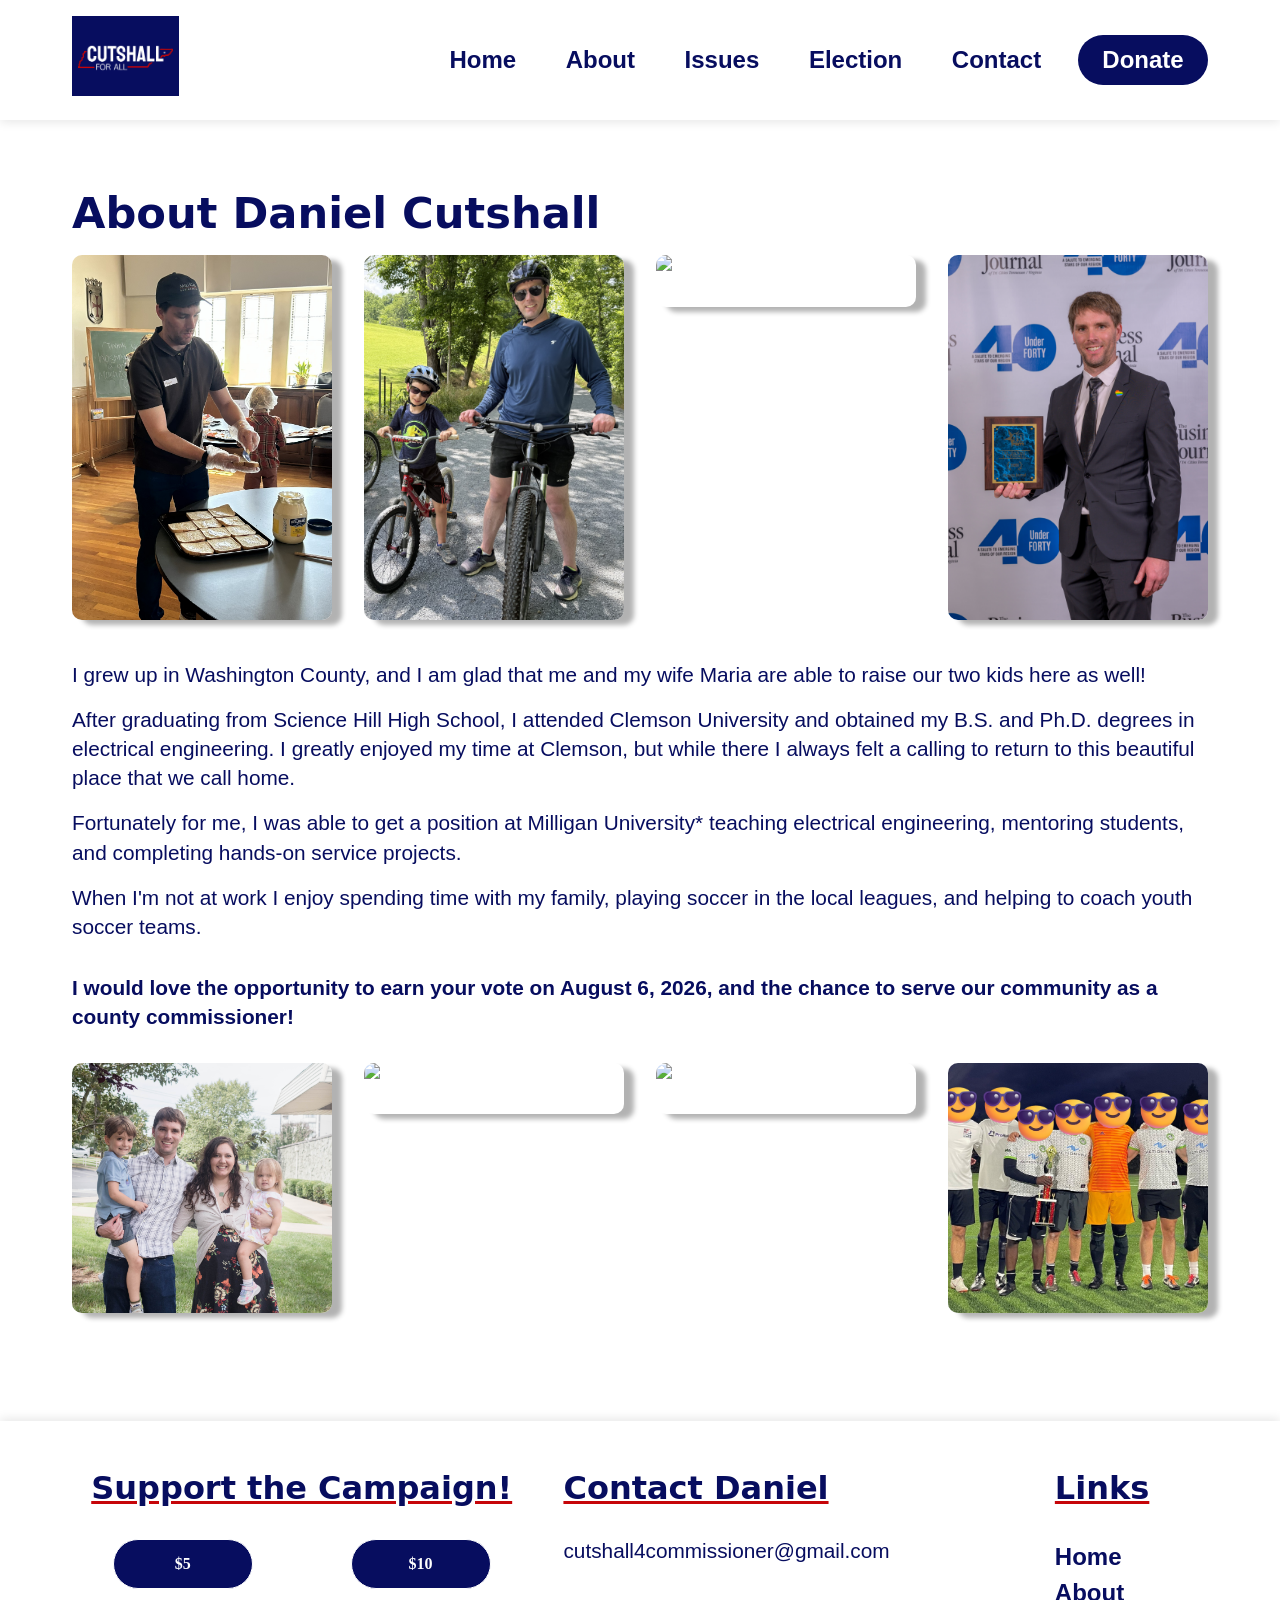
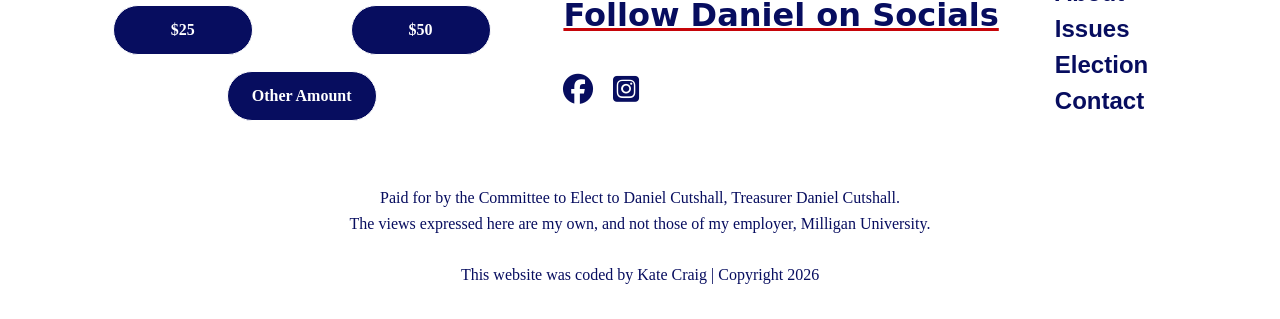
==== about.html @ 61b22fe6 "Added and styled About Page" ====
<!DOCTYPE html>
<html lang="en">
  <head>
    <meta charset="UTF-8" />
    <meta name="viewport" content="width=device-width, initial-scale=1.0" />
    <meta
      name="description"
      content="Daniel Cutshall for Washington County Commission."
    />
    <title>Home - Daniel Cutshall</title>
    <link rel="stylesheet" href="style/styles.css" />
    <link
      rel="stylesheet"
      href="https://cdnjs.cloudflare.com/ajax/libs/font-awesome/6.4.0/css/all.min.css"
    />
  </head>
  <body>
    <!-- Header -->
    <header>
      <div class="header-content">
        <nav>
          <div class="hamburger">
            <span class="hamburger-bar"></span>
            <span class="hamburger-bar"></span>
            <span class="hamburger-bar"></span>
          </div>
          <ul class="nav-menu">
            <li><a href="index.html">Home</a></li>
            <li><a href="about.html">About</a></li>
            <li class="dropdown">
              <a href="issues.html">Issues</a>
            </li>
            <li><a href="election.html">Election</a></li>
            <li><a href="contact.html">Contact</a></li>
            <li>
              <a
                href="https://secure.actblue.com/donate/daniel-cutshall-1?refcode=directory"
                class="btn-donate"
                target="_blank"
                >Donate</a
              >
            </li>
          </ul>
        </nav>
        <div class="logo-container">
          <a href="index.html">
            <img
              src="images/daniel-cutshall-logo.png"
              alt="Daniel Cutshall Logo"
              class="logo"
            />
          </a>
        </div>
      </div>
    </header>

    <section class="about-photo-section">
      <div class="container">
        <h1>About Daniel Cutshall</h1>
        <div class="about-photo-grid">
          <div class="about-photo-grid-item">
            <img
              src="images/about-page/daniel-spreading-mayo.jpg"
              alt="Daniel Cutshall volunteering, spreading mayo on break to prepare food after Hurricane Helene"
            />
          </div>
          <div class="about-photo-grid-item">
            <img
              src="images/about-page/daniel-biking.jpeg"
              alt="Daniel Cutshall biking with his son"
            />
          </div>
          <div class="about-photo-grid-item">
            <img
              src="images/about-page/daniel-volunteering.jpeg"
              alt="Daniel Cutshall volunteering after Hurricane Helene doing electrical work"
            />
          </div>
          <div class="about-photo-grid-item">
            <img
              src="images/about-page/daniel-40-under-40.jpg"
              alt="Daniel Cutshall recognized as one of the Tri-Cities 40 Under 40"
            />
          </div>
        </div>
        <div class="about-daniel-text">
          <p class="mt-2">
            I grew up in Washington County, and I am glad that me and my wife
            Maria are able to raise our two kids here as well!
          </p>
          <p class="mt-1">
            After graduating from Science Hill High School, I attended Clemson
            University and obtained my B.S. and Ph.D. degrees in electrical
            engineering. I greatly enjoyed my time at Clemson, but while there I
            always felt a calling to return to this beautiful place that we call
            home.
          </p>
          <p class="mt-1">
            Fortunately for me, I was able to get a position at Milligan
            University* teaching electrical engineering, mentoring students, and
            completing hands-on service projects.
          </p>
          <p class="mt-1">
            When I'm not at work I enjoy spending time with my family, playing
            soccer in the local leagues, and helping to coach youth soccer
            teams.
          </p>
          <p class="mt-2 bold">
            I would love the opportunity to earn your vote on August 6, 2026,
            and the chance to serve our community as a county commissioner!
          </p>
        </div>
        <div class="about-photo-footer-grid">
          <div class="about-photo-grid-item-footer">
            <img
              src="images/about-page/daniel-family.jpg"
              alt="Daniel Cutshall with his family"
            />
          </div>
          <div class="about-photo-grid-item-footer">
            <img
              src="images/about-page/daniel-car-kids.jpg"
              alt="Daniel Cutshall with friend, toy car, and 2 kids"
            />
          </div>
          <div class="about-photo-grid-item-footer">
            <img
              src="images/about-page/daniel-roofing.jpeg"
              alt="Daniel Cutshall volunteering after Hurricane Helene doing roofing work"
            />
          </div>
          <div class="about-photo-grid-item-footer">
            <img
              src="images/about-page/daniel-soccer.jpg"
              alt="Daniel Cutshall with his soccer team"
            />
          </div>
        </div>
      </div>
    </section>

    <!-- Footer -->
    <footer>
      <div class="container footer-container">
        <div class="footer-grid">
          <div class="footer-donate">
            <h3 class="text-center mb-2">Support the Campaign!</h3>
            <div class="footer-donate-grid">
              <div>
                <a
                  href="https://secure.actblue.com/donate/daniel-cutshall-1?refcode=directory"
                  class="btn-donate-footer"
                  target="_blank"
                  >$5</a
                >
              </div>
              <div>
                <a
                  href="https://secure.actblue.com/donate/daniel-cutshall-1?refcode=directory"
                  class="btn-donate-footer"
                  target="_blank"
                  >$10</a
                >
              </div>
              <div>
                <a
                  href="https://secure.actblue.com/donate/daniel-cutshall-1?refcode=directory"
                  class="btn-donate-footer"
                  target="_blank"
                  >$25</a
                >
              </div>
              <div>
                <a
                  href="https://secure.actblue.com/donate/daniel-cutshall-1?refcode=directory"
                  class="btn-donate-footer"
                  target="_blank"
                  >$50</a
                >
              </div>
            </div>
            <div class="footer-donate-other">
              <a
                href="https://secure.actblue.com/donate/daniel-cutshall-1?refcode=directory"
                class="btn-donate-footer"
                target="_blank"
                >Other Amount</a
              >
            </div>
          </div>
          <div class="footer-follow-daniel">
            <h3 class="mb-2">Contact Daniel</h3>
            <h4>
              <a href="mailto:cutshall4commissioner@gmail.com"
                >cutshall4commissioner@gmail.com</a
              >
            </h4>
            <h3 class="mb-2 mt-2">Follow Daniel on Socials</h3>
            <div class="footer-social-icons">
              <div class="footer-social-icon">
                <a
                  href="https://www.facebook.com/AshleyCforCommission"
                  target="_blank"
                >
                  <i class="fa-brands fa-facebook"></i>
                </a>
              </div>
              <div class="footer-social-icon">
                <a
                  href="https://www.instagram.com/ashleyc_forcounty"
                  target="_blank"
                >
                  <i class="fa-brands fa-square-instagram"></i>
                </a>
              </div>
            </div>
          </div>
          <div class="footer-important-links">
            <h3 class="mb-2">Links</h3>
            <ul class="important-links">
              <li><a href="index.html">Home</a></li>
              <li><a href="about.html">About</a></li>
              <li><a href="issues.html">Issues</a></li>
              <li><a href="election.html">Election</a></li>
              <li><a href="contact.html">Contact</a></li>
            </ul>
          </div>
        </div>

        <div class="footer-copyright text-center">
          Paid for by the Committee to Elect to Daniel Cutshall, Treasurer
          Daniel Cutshall.
          <br />
          The views expressed here are my own, and not those of my employer,
          Milligan University.
          <br />
          <br />
          This website was coded by Kate Craig | Copyright 2026
        </div>
      </div>
    </footer>

    <script src="script/script.js"></script>
  </body>
</html>
---- style/styles.css ----
/* CSS Variables */
:root {
  /* Brand Colors */
  --white: #ffffff;
  --black: #000000;
  --primary-color: rgba(7, 13, 95);
  --secondary-color: rgba(198, 5, 9);

  /* Typography */
  --font-heading: "Knewave", system-ui;
  --font-body: "Noto Sans", sans-serif;
  --letter-spacing: 3px;

  /* Transitions */
  --transition: all 150ms ease-in-out;

  /* Shadows */
  --image-shadow: 10px 5px 5px rgba(0, 0, 0, 0.3);
  --card-shadow: 0 4px 6px rgba(0, 0, 0, 0.1);

  /* Border Radius */
  --radius-sm: 5px;
  --radius-md: 10px;

  /* Border */
  --border: 2px solid var(--white);

  /* Breakpoints */
  --desktop: 1200px;
  --tablet: 760px;
  --mobile: 460px;
}

/* Reset & Base Styles */
* {
  margin: 0;
  padding: 0;
  box-sizing: border-box;
}

.text-center {
  text-align: center;
}

.text-left {
  text-align: left;
}

body {
  color: var(--white);
  line-height: 1.6;
  background-color: var(--white);
}

section {
  padding: 100px 0;
}

section.hero {
  padding: 150px 50;
}

a {
  text-decoration: none;
  color: inherit;
  transition: var(--transition);
}

a:hover {
  cursor: pointer;
}

h1,
h2,
h3,
h4,
h5,
h6 {
  font-family: var(--font-heading);
  font-weight: 700;
  line-height: 1.2;
  margin-bottom: 1rem;
  color: var(--black);
}

p {
  font-family: var(--font-body);
  color: var(--black);
}

h1 {
  font-size: 3.5rem;
}

h2 {
  font-size: 2.5rem;
}

h3 {
  font-size: 2rem;
}

.mb-1 {
  margin-bottom: 1rem;
}

.mb-2 {
  margin-bottom: 2rem;
}

.mb-3 {
  margin-bottom: 3rem;
}

.mb-4 {
  margin-bottom: 4rem;
}

.mt-1 {
  margin-top: 1rem;
}

.mt-2 {
  margin-top: 2rem;
}

.mt-3 {
  margin-top: 3rem;
}

.mt-4 {
  margin-top: 4rem;
}

.bold {
  font-weight: 900;
}

/* Buttons */
.btn {
  background-color: var(--primary-color);
  color: var(--white) !important;
  height: 50px;
  width: 250px;
  border-radius: 30px;
  font-weight: 600;
  cursor: pointer;
  transition: var(--transition);
  display: flex;
  justify-content: center;
  align-items: center;
  font-size: 1rem;
  margin-top: 2rem;
}

.btn:hover {
  background-color: var(--secondary-color);
  border: 1.5px solid var(--primary-color);
  color: var(--white) !important;
}

.btn-donate {
  background-color: var(--primary-color);
  color: var(--white) !important;
  height: 50px;
  width: 130px;
  border-radius: 30px;
  font-weight: 600;
  cursor: pointer;
  transition: var(--transition);
  display: flex;
  justify-content: center;
  align-items: center;
  font-size: 1rem;
}

.btn-donate:hover {
  background-color: var(--white);
  border: 1.5px solid var(--primary-color);
  color: var(--primary-color) !important;
}

.btn-donate-footer {
  background-color: var(--primary-color);
  color: var(--white);
  height: 50px;
  width: 140px;
  padding: 0 20px;
  border-radius: 30px;
  border: 1.5px solid var(--white);
  font-weight: 600;
  cursor: pointer;
  transition: var(--transition);
  display: flex;
  justify-content: center;
  align-items: center;
  font-size: 1rem;
  text-align: center;
  margin: 0 auto;
}

.btn-donate-footer:hover {
  background-color: var(--secondary-color);
  border: 1.5px solid var(--primary-color);
  color: var(--white);
}

.nav-menu > li > a.btn-donate {
  display: flex;
  justify-content: center;
  align-items: center;
  padding: 0;
}

/* Container */
.container {
  max-width: var(--desktop);
  margin: 0 auto;
  padding: 0 2rem;
}

.content {
  max-width: 1000px;
}

/* Header Styles */
header {
  background: white;
  padding: 1rem 0;
  position: sticky;
  top: 0;
  z-index: 1000;
  box-shadow: 0 2px 10px rgba(0, 0, 0, 0.1);
}

.header-content {
  max-width: var(--desktop);
  margin: 0 auto;
  padding: 0 2rem;
  display: flex;
  justify-content: space-between;
  align-items: center;
}

/* Navigation */
nav {
  order: 2;
}

.nav-header {
  padding: 0;
  padding-top: 2rem;
}

.nav-menu {
  display: flex;
  list-style: none;
  gap: 1.5rem;
  align-items: center;
}

.nav-menu > li {
  position: relative;
}

.nav-menu > li > a {
  color: var(--primary-color);
  font-weight: 600;
  padding: 0.5rem 0.8rem;
  font-family: var(--font-body);
  display: block;
  font-size: 1.5rem;
}

.nav-menu > li > a:hover {
  color: var(--secondary-color);
}

.logo-container {
  order: 1;
}

.logo {
  height: 80px;
  width: auto;
  box-shadow: none;
  border-radius: 0;
}

/* Hamburger Menu */
.hamburger {
  display: none;
  flex-direction: column;
  cursor: pointer;
  padding: 0.5rem;
}

.hamburger span {
  width: 30px;
  height: 3px;
  background-color: var(--white);
  margin: 3px 0;
  transition: var(--transition);
  border-radius: 3px;
}

.hamburger.active span:nth-child(1) {
  transform: rotate(45deg) translate(8px, 8px);
}

.hamburger.active span:nth-child(2) {
  opacity: 0;
}

.hamburger.active span:nth-child(3) {
  transform: rotate(-45deg) translate(7px, -7px);
}

/* ==========================================
   Home Page
   ========================================== */
/* Hero Section */
.home-hero {
  margin-top: -1rem;
}

.home-hero-grid {
  display: grid;
  grid-template-columns: 1fr 1.5fr;
  gap: 3rem;
}

.home-hero-grid-item img {
  width: 100%;
  height: auto;
  box-shadow: var(--image-shadow);
  border-radius: var(--radius-md);
}

.home-hero-grid-item h1 {
  font-size: 2.5rem;
  color: var(--primary-color);
}
.home-hero-grid-item h3 {
  font-size: 1.3rem;
  font-weight: 400;
  line-height: 1.5;
}

.home-hero-grid-item span {
  font-weight: 800;
  color: var(--secondary-color);
}

/* District Section */
.district-section {
  margin-top: -4rem;
}

.district-grid {
  display: grid;
  grid-template-columns: 1fr 1fr;
  gap: 3rem;
}

.district-grid-item h2 {
  font-size: 2.3rem;
  color: var(--primary-color);
}

.district-grid-item h3 {
  font-size: 1.3rem;
  font-weight: 400;
  line-height: 1.5;
}

.district-grid-item h4 {
  font-size: 2.3rem;
  color: var(--primary-color);
  margin-top: 3rem;
}

.district-grid-item img {
  width: 100%;
  height: auto;
  border-radius: var(--radius-md);
}

/* Election Section */
.home-election-section {
  margin-top: -5rem;
}

.home-election-grid {
  display: grid;
  grid-template-columns: 1fr 1fr;
  gap: 3rem;
}

.home-election-grid-item h2 {
  font-size: 2.3rem;
  color: var(--primary-color);
  text-align: center;
}

.home-election-grid-item h3 {
  font-size: 1.5rem;
  color: var(--secondary-color);
  text-align: center;
}

/* ==========================================
   About Page
   ========================================== */
.about-photo-section {
  margin-top: -2rem;
}

.about-photo-section h1 {
  font-size: 2.7rem;
  color: var(--primary-color);
}

/* Photo Section */
.about-photo-grid {
  display: grid;
  grid-template-columns: 1fr 1fr 1fr 1fr;
  gap: 2rem;
}

.about-photo-grid-item img {
  width: 100%;
  height: 365px;
  border-radius: var(--radius-md);
  box-shadow: var(--image-shadow);
  object-fit: cover !important;
}

/* Text Section */
.about-daniel-text p {
  font-size: 1.3rem;
  line-height: 1.4;
  color: var(--primary-color);
}

/* Footer Photo Section */
.about-photo-footer-grid {
  display: grid;
  grid-template-columns: 1fr 1fr 1fr 1fr;
  gap: 2rem;
  margin-top: 2rem;
}

.about-photo-grid-item-footer img {
  width: 100%;
  height: 250px;
  border-radius: var(--radius-md);
  box-shadow: var(--image-shadow);
  object-fit: cover !important;
}

/* ==========================================
   Footer
   ========================================== */
/* Footer Grid */
footer {
  padding: 3rem 0 2rem 0;
  box-shadow: 0 -2px 10px rgba(0, 0, 0, 0.1);
}

.footer-grid {
  display: grid;
  grid-template-columns: 3fr 3fr 1fr;
  grid-gap: 2rem;
}

.footer-mobile-links-grid {
  display: none;
}

footer h3 {
  font-weight: 800;
  color: var(--primary-color);
  text-decoration: underline var(--secondary-color);
}

.footer-donate-grid {
  display: grid;
  grid-template-columns: 1fr 1fr;
  grid-gap: 1rem;
  margin-top: 2rem;
}

.footer-donate-other {
  margin-top: 1rem;
}

.footer-follow-daniel h4 {
  font-size: 1.3rem;
  font-family: var(--font-body);
  font-weight: 400;
}

.footer-follow-daniel a {
  color: var(--primary-color);
}

.footer-follow-daniel a:hover {
  color: var(--secondary-color);
}

.footer-donate-other a {
  background-color: var(--primary-color);
  color: var(--white);
  height: 50px;
  width: 150px;
  padding: 0 20px;
  border-radius: 30px;
  border: 1.5px solid var(--white);
  font-weight: 600;
  cursor: pointer;
  transition: var(--transition);
  display: flex;
  justify-content: center;
  align-items: center;
  font-size: 1rem;
  text-align: center;
  margin: 0 auto;
}

.footer-donate-other a:hover {
  background-color: var(--secondary-color);
  border: 1.5px solid var(--primary-color);
  color: var(--white);
}

.footer-copyright {
  margin-top: 4rem;
  font-weight: 300;
  color: var(--primary-color);
}

.important-links li {
  list-style: none;
  padding: 0;
  font-size: 1.5rem;
  line-height: 1.5;
  font-family: var(--font-body);
  color: var(--primary-color);
  font-weight: 550;
}

.important-links li:hover {
  color: var(--secondary-color);
}

.footer-social-icons {
  display: flex;
  justify-content: left;
  gap: 20px;
}

.footer-social-icon {
  font-size: 30px;
}

.footer-social-icon:hover {
  color: var(--primary-color);
}

/* ==========================================
   Mobile Responsive Styles
   ========================================== */
/* 1024px breakpoint */
@media (max-width: 1024px) {
  .container {
    padding: 0 4rem;
  }

  /* Nav/Header Adjustments */
  .header-content {
    flex-wrap: wrap;
    align-items: flex-start;
    margin-bottom: 8px;
  }

  .logo-container {
    display: flex;
    align-items: center;
  }

  .hamburger {
    display: flex;
    align-items: end;
    order: 3;
  }

  nav {
    order: 3;
    width: 100%;
    margin-top: 1rem;
  }

  .nav-menu {
    display: none;
    flex-direction: column;
    width: 100%;
    gap: 0;
    color: white;
    background-color: var(--peach);
    padding: 1rem 0;
  }

  .nav-menu.active {
    display: flex;
    align-items: flex-start;
  }

  .nav-menu > li {
    width: 100%;
  }

  .nav-menu > li > a {
    padding: 1rem;
    width: 100%;
    border-bottom: 1px solid rgba(255, 255, 255, 0.1);
  }

  /* btn Adjustments */
  .btn-donate {
    width: 40px;
    padding: 0;
    justify-content: left;
    align-items: center;
  }
}

/* 768px breakpoint */
@media (max-width: 768px) {
  .container {
    padding: 0 3rem;
  }
}

/* 468px breakpoint */
@media (max-width: 468px) {
  .container {
    padding: 0 2rem;
  }

  /* Footer Adjustments */
  footer {
    text-align: center;
  }

  .footer-grid {
    grid-template-columns: 1fr;
  }

  .footer-mobile-links-grid {
    display: grid;
    grid-template-columns: 1fr 1fr;
    grid-gap: 2rem;
  }

  .important-links {
    display: none;
  }

  .important-links-mobile li {
    list-style: none;
    padding: 0;
    font-size: 1.5rem;
    line-height: 1.5;
  }

  .footer-social-icons {
    display: flex;
    justify-content: center;
  }

  .footer-copyright {
    font-size: 12px;
  }
}
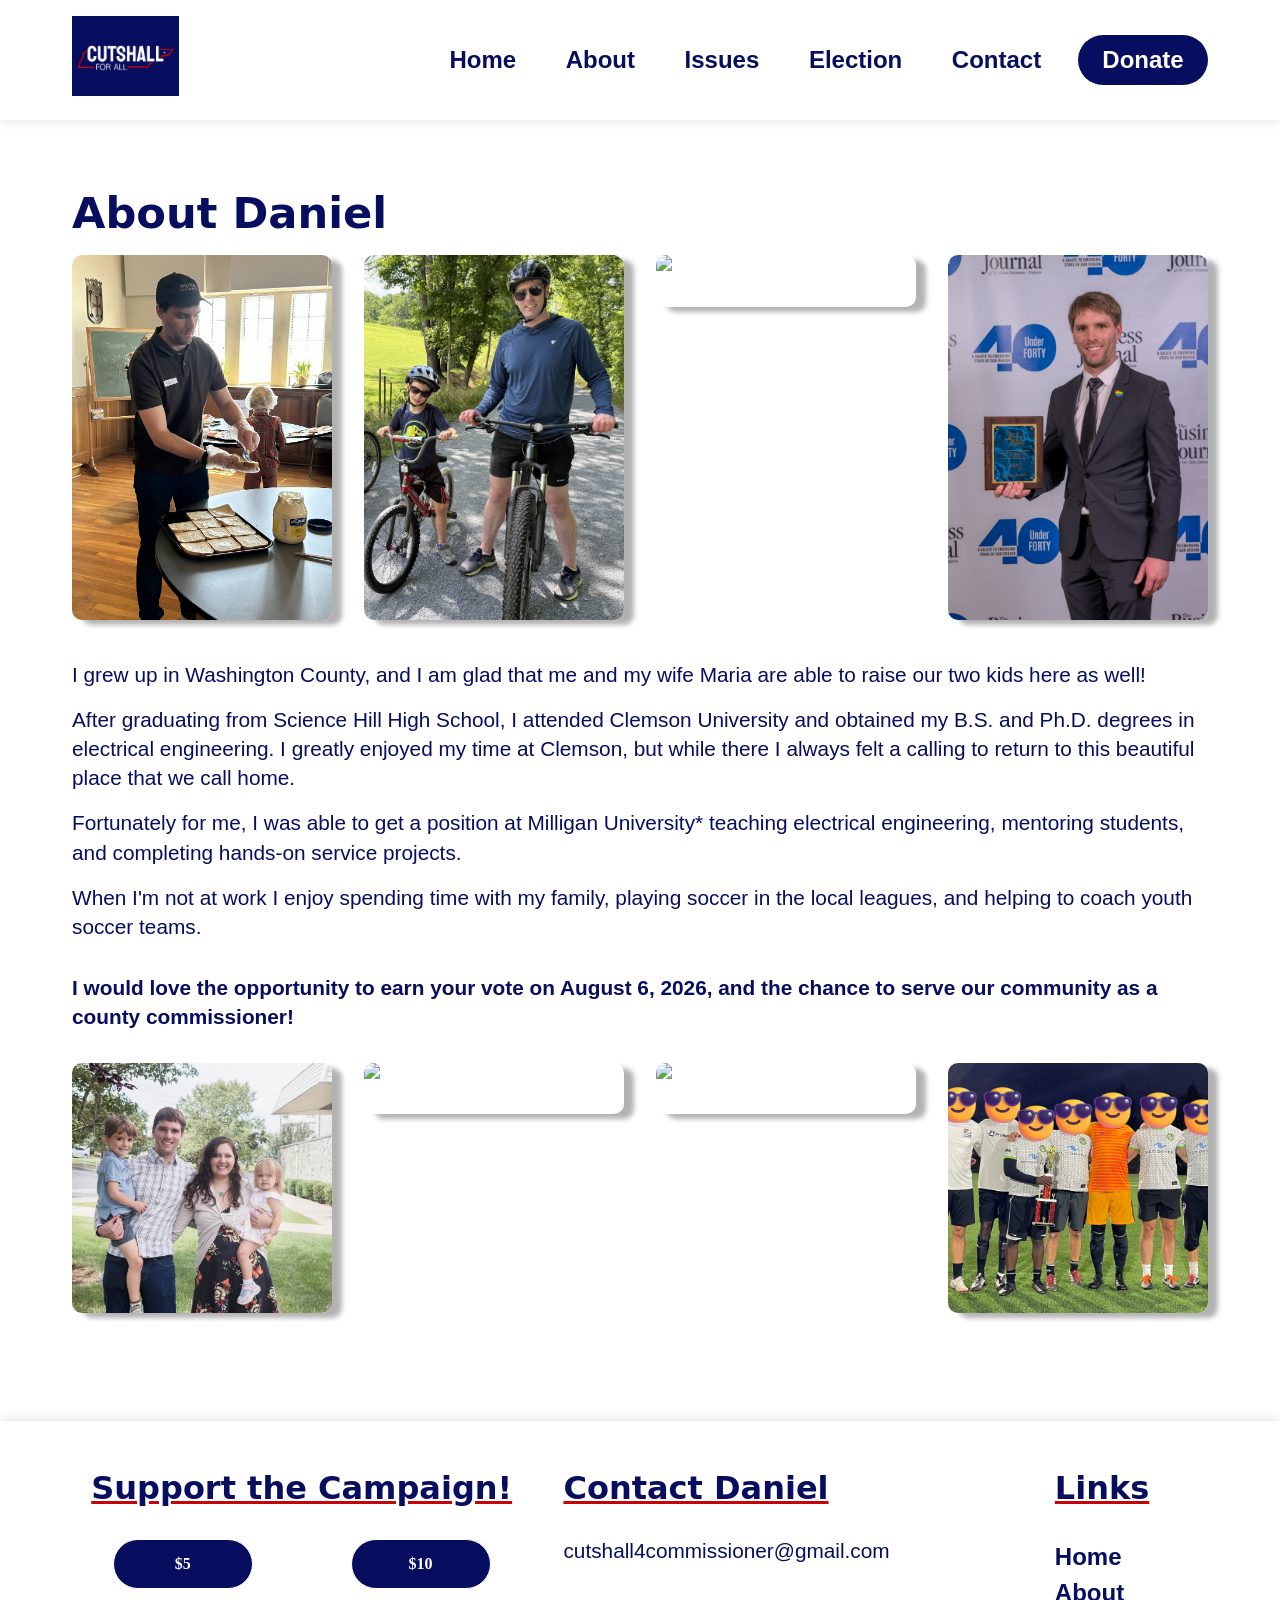
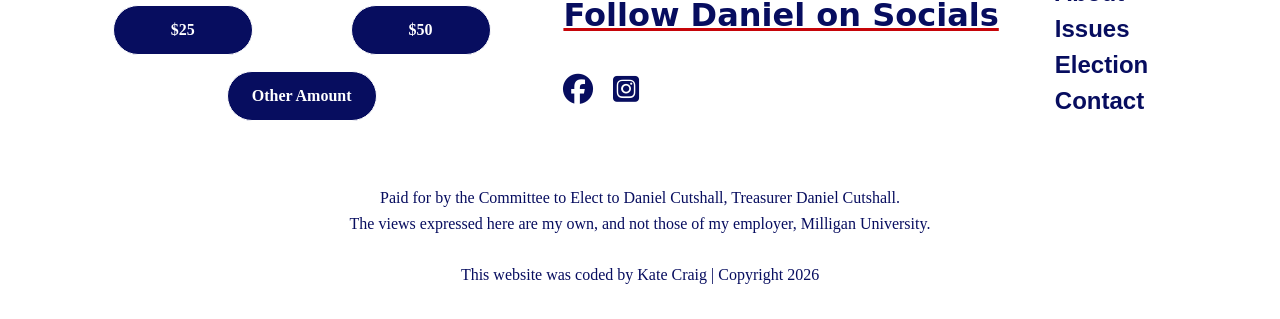
==== commit 69e9f4f0: "Added Contact Page and styled it" ====
--- a/about.html
+++ b/about.html
@@ -7,7 +7,7 @@
       name="description"
       content="Daniel Cutshall for Washington County Commission."
     />
-    <title>Home - Daniel Cutshall</title>
+    <title>About - Daniel Cutshall</title>
     <link rel="stylesheet" href="style/styles.css" />
     <link
       rel="stylesheet"
@@ -56,7 +56,7 @@
 
     <section class="about-photo-section">
       <div class="container">
-        <h1>About Daniel Cutshall</h1>
+        <h1>About Daniel</h1>
         <div class="about-photo-grid">
           <div class="about-photo-grid-item">
             <img
--- a/style/styles.css
+++ b/style/styles.css
@@ -443,7 +443,7 @@
   color: var(--primary-color);
 }
 
-/* Footer Photo Section */
+/* Lower Photo Section */
 .about-photo-footer-grid {
   display: grid;
   grid-template-columns: 1fr 1fr 1fr 1fr;
@@ -457,6 +457,54 @@
   border-radius: var(--radius-md);
   box-shadow: var(--image-shadow);
   object-fit: cover !important;
+}
+
+/* ==========================================
+   Contact Page
+   ========================================== */
+.contact-section {
+  margin-top: -2rem;
+}
+
+/* Contact Grid */
+.contact-grid {
+  display: grid;
+  grid-template-columns: 1.05fr 2fr;
+  gap: 3rem;
+}
+
+.contact-grid-item img {
+  width: 100%;
+  height: auto;
+  border-radius: var(--radius-md);
+  box-shadow: var(--image-shadow);
+}
+
+.contact-section h1 {
+  font-size: 2.7rem;
+  color: var(--primary-color);
+}
+
+.contact-grid-item p {
+  font-size: 1.3rem;
+  line-height: 1.4;
+  color: var(--primary-color);
+}
+
+.contact-section h2 {
+  font-size: 2.5rem;
+  color: var(--primary-color);
+  margin-top: 2rem;
+}
+
+.contact-section a {
+  font-size: 1.6rem;
+  color: var(--primary-color);
+  margin-top: 3rem;
+}
+
+.contact-section a:hover {
+  color: var(--secondary-color);
 }
 
 /* ==========================================
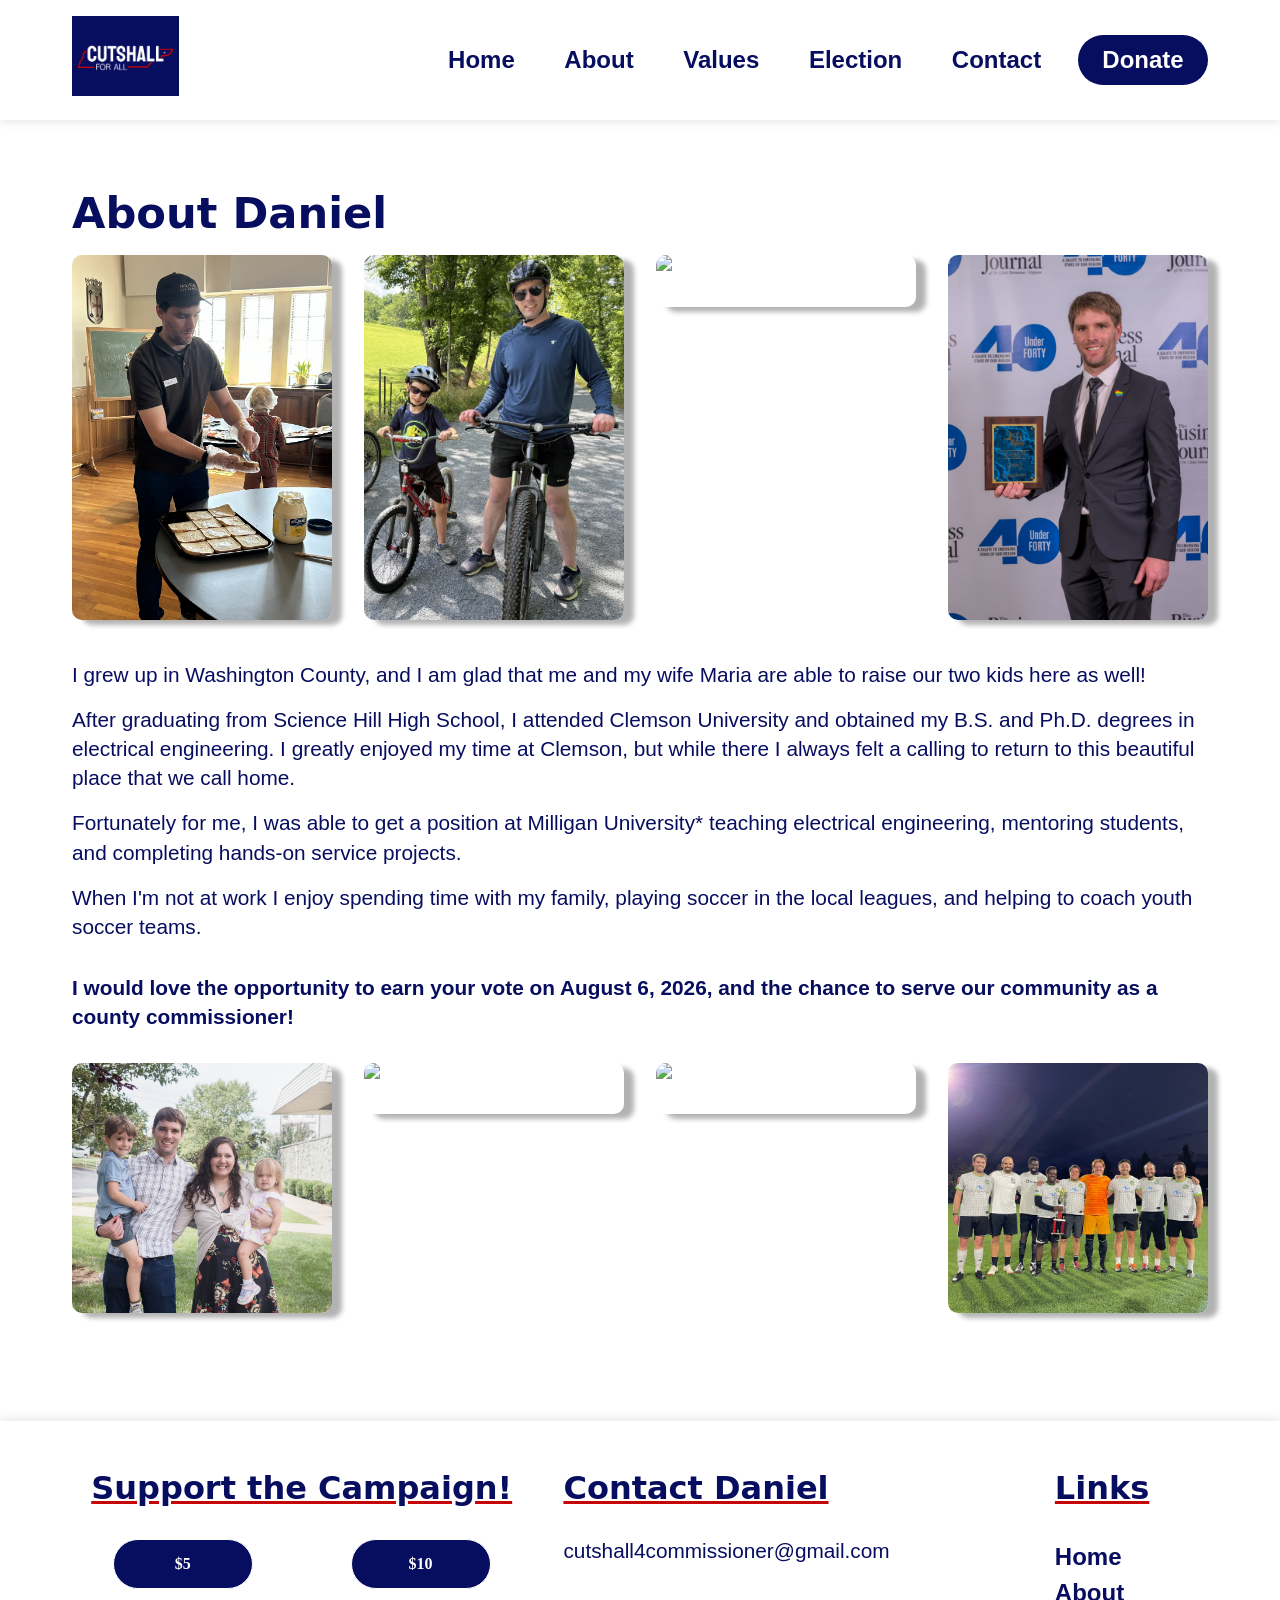
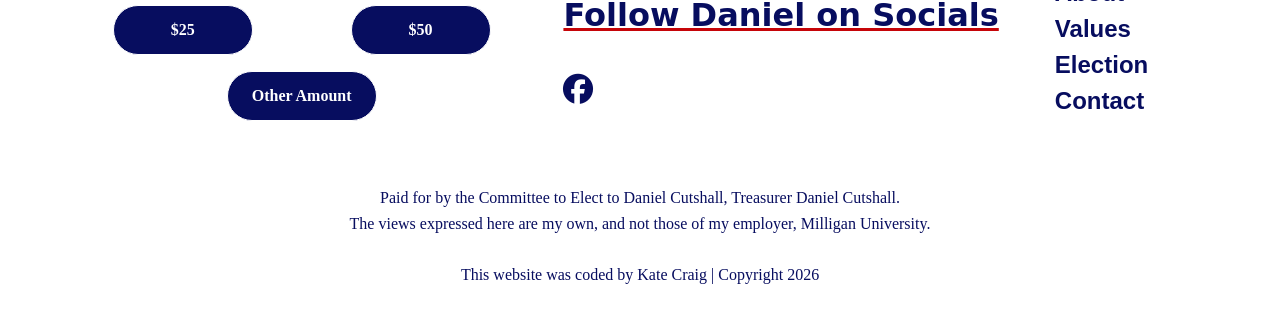
==== commit 1dffb867: "Updated header & footer as well as changed out an image." ====
--- a/about.html
+++ b/about.html
@@ -28,7 +28,7 @@
             <li><a href="index.html">Home</a></li>
             <li><a href="about.html">About</a></li>
             <li class="dropdown">
-              <a href="issues.html">Issues</a>
+              <a href="values.html">Values</a>
             </li>
             <li><a href="election.html">Election</a></li>
             <li><a href="contact.html">Contact</a></li>
@@ -198,19 +198,8 @@
             <h3 class="mb-2 mt-2">Follow Daniel on Socials</h3>
             <div class="footer-social-icons">
               <div class="footer-social-icon">
-                <a
-                  href="https://www.facebook.com/AshleyCforCommission"
-                  target="_blank"
-                >
+                <a href="#" target="_blank">
                   <i class="fa-brands fa-facebook"></i>
-                </a>
-              </div>
-              <div class="footer-social-icon">
-                <a
-                  href="https://www.instagram.com/ashleyc_forcounty"
-                  target="_blank"
-                >
-                  <i class="fa-brands fa-square-instagram"></i>
                 </a>
               </div>
             </div>
@@ -220,7 +209,7 @@
             <ul class="important-links">
               <li><a href="index.html">Home</a></li>
               <li><a href="about.html">About</a></li>
-              <li><a href="issues.html">Issues</a></li>
+              <li><a href="values.html">Values</a></li>
               <li><a href="election.html">Election</a></li>
               <li><a href="contact.html">Contact</a></li>
             </ul>
--- a/style/styles.css
+++ b/style/styles.css
@@ -138,7 +138,8 @@
 
 /* Buttons */
 .btn {
-  background-color: var(--primary-color);
+  background-color: var(--secondary-color);
+  border: 1.5px solid var(--primary-color);
   color: var(--white) !important;
   height: 50px;
   width: 250px;
@@ -154,8 +155,8 @@
 }
 
 .btn:hover {
-  background-color: var(--secondary-color);
-  border: 1.5px solid var(--primary-color);
+  background-color: var(--primary-color);
+  border: 1.5px solid var(--secondary-color);
   color: var(--white) !important;
 }
 
@@ -178,6 +179,53 @@
   background-color: var(--white);
   border: 1.5px solid var(--primary-color);
   color: var(--primary-color) !important;
+}
+
+.btn-election {
+  background-color: var(--primary-color);
+  border: 1.5px solid var(--secondary-color);
+  color: var(--white) !important;
+  height: 50px;
+  width: 260px;
+  border-radius: 30px;
+  font-weight: 600;
+  cursor: pointer;
+  transition: var(--transition);
+  display: flex;
+  justify-content: center;
+  align-items: center;
+  font-size: 1rem;
+  margin: 0 auto;
+  margin-top: 1rem;
+}
+
+.btn-election:hover {
+  background-color: var(--secondary-color);
+  border: 1.5px solid var(--primary-color);
+  color: var(--white) !important;
+}
+
+.btn-registration {
+  background-color: var(--secondary-color);
+  border: 1.5px solid var(--primary-color);
+  color: var(--white) !important;
+  height: 50px;
+  width: 325px;
+  border-radius: 30px;
+  font-weight: 600;
+  cursor: pointer;
+  transition: var(--transition);
+  display: flex;
+  justify-content: center;
+  align-items: center;
+  font-size: 1.2rem;
+  margin: 0 auto;
+}
+
+.btn-registration:hover {
+  background-color: var(--primary-color);
+  border: 1.5px solid var(--secondary-color);
+  color: var(--white) !important;
 }
 
 .btn-donate-footer {
@@ -460,6 +508,110 @@
 }
 
 /* ==========================================
+   Election Page
+   ========================================== */
+/* Daniel Statement */
+.daniel-statement-section {
+  margin-top: -4rem;
+}
+
+.daniel-statement-section h2 {
+  font-size: 2.7rem;
+  color: var(--primary-color);
+}
+
+.daniel-statement-grid {
+  display: grid;
+  grid-template-columns: 1fr 2fr;
+  gap: 1rem;
+}
+
+.daniel-statement-grid-item img {
+  width: 300px;
+  height: auto;
+  border-radius: var(--radius-md);
+  box-shadow: var(--image-shadow);
+}
+
+.daniel-statement-grid-item p {
+  font-size: 1.3rem;
+  line-height: 1.4;
+  color: var(--primary-color);
+}
+
+.name {
+  text-align: right;
+  font-style: italic;
+  color: var(--secondary-color) !important;
+}
+
+/* Election Section */
+.election-section {
+  margin-top: -6rem;
+}
+
+.election-section h1 {
+  font-size: 2.7rem;
+  color: var(--primary-color);
+}
+
+.election-section p {
+  font-size: 1.3rem;
+  line-height: 1.4;
+  color: var(--primary-color);
+}
+
+/* Election Grid */
+.election-grid {
+  display: grid;
+  grid-template-columns: 1fr 1fr 1fr;
+  gap: 2rem;
+  margin-top: 2rem;
+}
+
+.election-grid-item {
+  padding: 1rem;
+  border: solid 1px var(--secondary-color);
+  border-radius: var(--radius-md);
+  box-shadow: var(--card-shadow);
+  text-align: center;
+}
+
+.election-grid-item h3 {
+  font-size: 2rem;
+  color: var(--primary-color);
+}
+
+/* Voter Registration */
+.voting-section {
+  margin-top: -6rem;
+}
+
+.voting-section h2 {
+  font-size: 2.7rem;
+  color: var(--primary-color);
+}
+
+.voting-section p {
+  font-size: 1.3rem;
+  line-height: 1.4;
+  color: var(--primary-color);
+}
+
+.voter-registration-grid {
+  display: grid;
+  grid-template-columns: 1fr 1fr;
+  gap: 2rem;
+  margin-top: 2rem;
+}
+
+.voter-registration-btn-grid {
+  display: grid;
+  grid-template-columns: 1fr 1fr;
+  gap: 2rem;
+}
+
+/* ==========================================
    Contact Page
    ========================================== */
 .contact-section {
